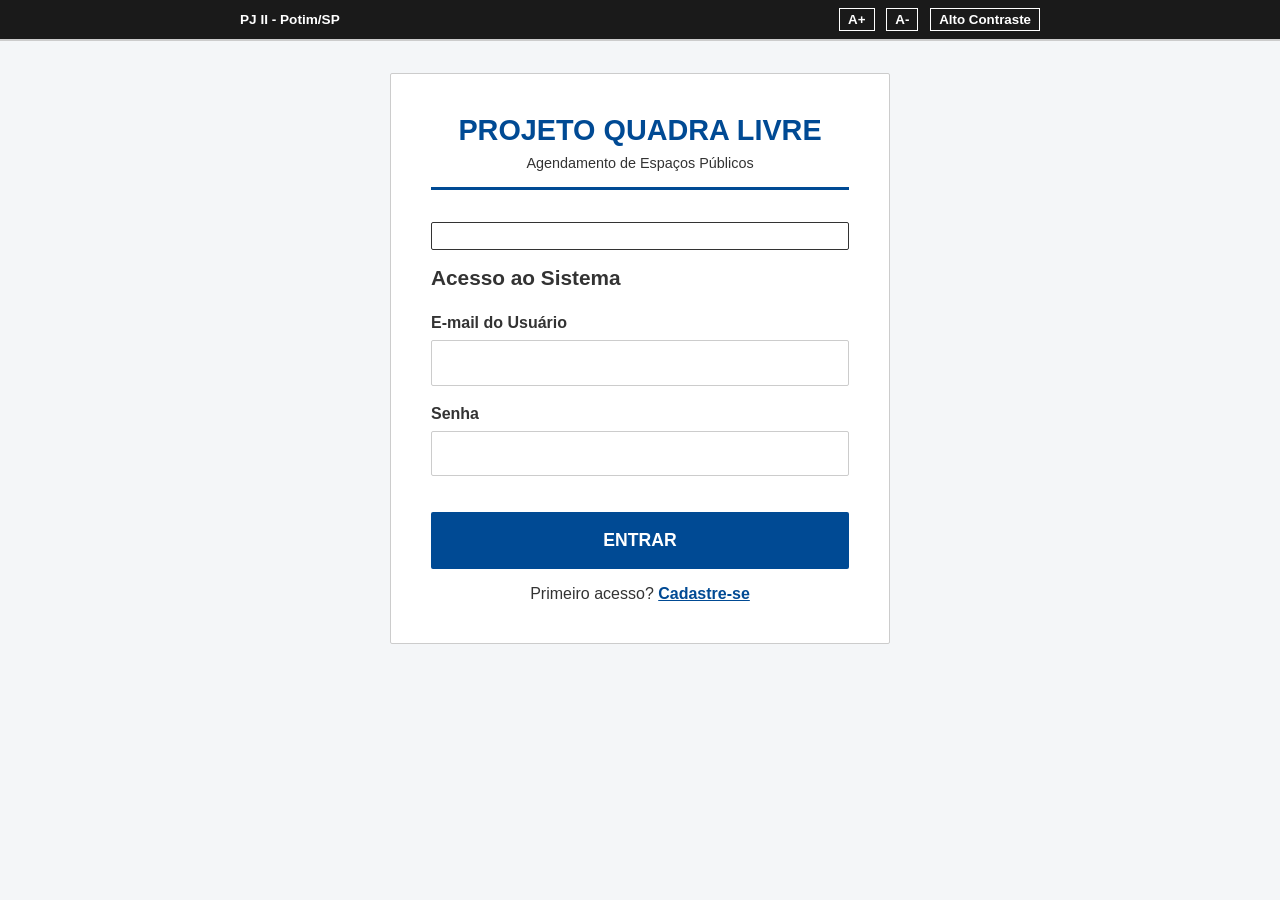
==== frontend/dashboard.html @ debc7e70 "ajuste de textos para apresentação do Projeto Integrador" ====
<!DOCTYPE html>
<html lang="pt-BR">
<head>
    <meta charset="UTF-8">
    <meta name="viewport" content="width=device-width, initial-scale=1.0">
    <title>Painel de Agendamento</title>
    <link rel="stylesheet" href="style.css">
</head>
<body>
    
    <!-- BARRA DE ACESSIBILIDADE GOVERNAMENTAL -->
    <div class="barra-acessibilidade">
        <div class="conteudo-acessibilidade">
            <span>Quadra Livre - Projeto Integrador II</span>
            <div class="botoes-acessibilidade">
                <button type="button" id="btn-aumentar-fonte" aria-label="Aumentar tamanho do texto">A+</button>
                <button type="button" id="btn-diminuir-fonte" aria-label="Diminuir tamanho do texto">A-</button>
                <button type="button" id="btn-alto-contraste" aria-label="Ativar Alto Contraste">Alto Contraste</button>
            </div>
        </div>
    </div>

    <main class="container" style="max-width: 800px;">
        <header>
            <h1>Agendamentos</h1>
            <p>Reserva de Quadras Comunitárias</p>
            <button id="btn-sair" class="btn-link" style="color: var(--error-color); margin-top: 1rem;">Voltar ao Login</button>
        </header>

        <div id="mensagem-status" aria-live="polite" class="status-escondido"></div>

        <section id="sessao-quadras" style="margin-bottom: 2rem; border: 1px solid var(--border-color); padding: 1rem;">
            <h2>Quadras Disponíveis</h2>
            <div id="lista-quadras">
                Carregando dados públicos...
            </div>
        </section>

        <section id="sessao-agendar" style="border: 1px solid var(--border-color); padding: 1rem;">
            <h2>Solicitação de Reserva</h2>
            <form id="form-agendamento">
                <div class="grupo-input">
                    <label for="select-quadra">Espaço Público</label>
                    <select id="select-quadra" required aria-required="true">
                        <option value="">Aguardando seleção...</option>
                    </select>
                </div>
                
                <div class="grupo-input">
                    <label for="data-agendamento">Data de Utilização</label>
                    <input type="date" id="data-agendamento" required aria-required="true">
                </div>

                <div id="container-horarios-ocupados" class="escondido" style="margin-bottom: 1.2rem; padding: 1rem; background-color: var(--input-bg); border: 2px dashed var(--error-color);">
                    <h3 style="font-size: 1rem; margin-bottom: 0.5rem; color: var(--error-color);">Horários já reservados neste dia:</h3>
                    <ul id="lista-horarios-ocupados" style="list-style-type: none; font-size: 0.9rem;">
                        <!-- Injetado via JS -->
                    </ul>
                </div>

                <div class="linha-dupla">
                    <div class="grupo-input metade">
                        <label for="hora-inicio">Início da Utilização</label>
                        <input type="time" id="hora-inicio" min="06:00" max="23:30" step="1800" required aria-required="true">
                    </div>
                    <div class="grupo-input metade">
                        <label for="hora-fim">Término da Utilização</label>
                        <input type="time" id="hora-fim" min="06:30" max="23:59" step="1800" required aria-required="true">
                    </div>
                </div>
                
                <button type="submit" class="btn-primario">Confirmar Solicitação</button>
            </form>
        </section>
    </main>

    <script src="acessibilidade.js"></script>
    <script src="dashboard.js"></script>
</body>
</html>
---- frontend/style.css ----
/* --- VARIÁVEIS INSTITUCIONAIS (Padrão Governo) --- */
:root {
    --bg-color: #f4f6f8;
    --text-color: #333333;
    --primary-color: #004a94;
    --primary-hover: #003366;
    --input-bg: #ffffff;
    --border-color: #cccccc;
    --error-color: #d32f2f;
    
    /* Cores da barra de acessibilidade */
    --barra-bg: #1a1a1a;
    --barra-text: #ffffff;
}

/* --- CLASSE DE ALTO CONTRASTE (Ativada via JS) --- */
body.alto-contraste {
    --bg-color: #000000;
    --text-color: #ffff00;
    --primary-color: #ffff00;
    --primary-hover: #ffffff;
    --input-bg: #000000;
    --border-color: #ffff00;
    --barra-bg: #000000;
    --barra-text: #ffff00;
}

/* --- RESET BÁSICO --- */
* {
    margin: 0;
    padding: 0;
    box-sizing: border-box;
    font-family: Arial, Helvetica, sans-serif;
}

body {
    background-color: var(--bg-color);
    color: var(--text-color);
    min-height: 100vh;
    display: flex;
    flex-direction: column;
    align-items: center;
}

/* --- BARRA DE ACESSIBILIDADE SUPERIOR --- */
.barra-acessibilidade {
    width: 100%;
    background-color: var(--barra-bg);
    color: var(--barra-text);
    padding: 0.5rem 1rem;
    display: flex;
    justify-content: center;
    border-bottom: 2px solid var(--border-color);
}

.conteudo-acessibilidade {
    width: 100%;
    max-width: 800px;
    display: flex;
    justify-content: space-between;
    align-items: center;
    font-size: 0.85rem;
    font-weight: bold;
}

.botoes-acessibilidade button {
    background: none;
    border: 1px solid var(--barra-text);
    color: var(--barra-text);
    padding: 0.2rem 0.5rem;
    margin-left: 0.5rem;
    cursor: pointer;
    font-weight: bold;
}

.botoes-acessibilidade button:hover, .botoes-acessibilidade button:focus {
    background-color: var(--barra-text);
    color: var(--barra-bg);
    outline: 2px solid var(--primary-color);
}

/* --- ESTRUTURA INSTITUCIONAL --- */
.container {
    background-color: var(--input-bg);
    padding: 2.5rem;
    border: 1px solid var(--border-color);
    border-radius: 2px;
    width: 100%;
    max-width: 500px;
    margin-top: 2rem;
    margin-bottom: 2rem;
}

header {
    text-align: center;
    margin-bottom: 2rem;
    padding-bottom: 1rem;
    border-bottom: 3px solid var(--primary-color);
}

header h1 {
    color: var(--primary-color);
    font-size: 1.8rem;
    text-transform: uppercase;
}

header p {
    font-size: 0.9rem;
    color: var(--text-color);
    margin-top: 0.5rem;
}

h2 {
    margin-bottom: 1.5rem;
    font-size: 1.3rem;
    color: var(--text-color);
}

/* --- FORMULÁRIOS --- */
.grupo-input {
    margin-bottom: 1.2rem;
}

.linha-dupla {
    display: flex;
    gap: 1rem;
}
.metade {
    flex: 1;
}

label {
    display: block;
    margin-bottom: 0.5rem;
    font-weight: bold;
}

input, select {
    width: 100%;
    padding: 0.8rem;
    border: 1px solid var(--border-color);
    border-radius: 2px;
    background-color: var(--input-bg);
    color: var(--text-color);
    font-size: 1rem;
}

input:focus, select:focus {
    outline: 3px solid var(--primary-color);
    border-color: var(--primary-color);
}

.btn-primario {
    width: 100%;
    padding: 1rem;
    background-color: var(--primary-color);
    color: #ffffff;
    border: 2px solid var(--primary-color);
    border-radius: 2px;
    font-size: 1.1rem;
    font-weight: bold;
    cursor: pointer;
    margin-top: 1rem;
    text-transform: uppercase;
}

.btn-primario:hover, .btn-primario:focus {
    background-color: var(--primary-hover);
}

body.alto-contraste .btn-primario {
    color: #000000;
}

.btn-link {
    background: none;
    border: none;
    color: var(--primary-color);
    text-decoration: underline;
    cursor: pointer;
    font-size: 1rem;
    font-weight: bold;
}

/* --- UTILITÁRIOS --- */
.escondido { display: none; }

#mensagem-status {
    margin-bottom: 1rem;
    padding: 0.8rem;
    border-radius: 2px;
    text-align: center;
    font-weight: bold;
    border: 1px solid;
}

.msg-erro {
    background-color: #ffebee;
    color: var(--error-color);
    border-color: var(--error-color);
}

.msg-sucesso {
    background-color: #e8f5e9;
    color: #2e7d32;
    border-color: #2e7d32;
}

body.alto-contraste .msg-erro, body.alto-contraste .msg-sucesso {
    background-color: #000000;
    color: #ffff00;
    border-color: #ffff00;
}

/* --- GRID DE QUADRAS COM IMAGEM (NOVO) --- */
.grid-quadras {
    display: grid;
    grid-template-columns: repeat(auto-fill, minmax(220px, 1fr));
    gap: 1.5rem;
    margin-top: 1rem;
}

.card-quadra {
    background-color: var(--input-bg);
    border: 1px solid var(--border-color);
    border-radius: 4px;
    overflow: hidden;
    display: flex;
    flex-direction: column;
}

.card-quadra img {
    width: 100%;
    height: 150px;
    object-fit: cover;
    border-bottom: 1px solid var(--border-color);
}

.card-quadra .info-quadra {
    padding: 1rem;
}

.card-quadra h3 {
    font-size: 1.1rem;
    color: var(--primary-color);
    margin-bottom: 0.5rem;
}

.card-quadra p {
    font-size: 0.9rem;
    margin-bottom: 0.3rem;
}

body.alto-contraste .card-quadra img {
    filter: grayscale(100%) contrast(120%);
}
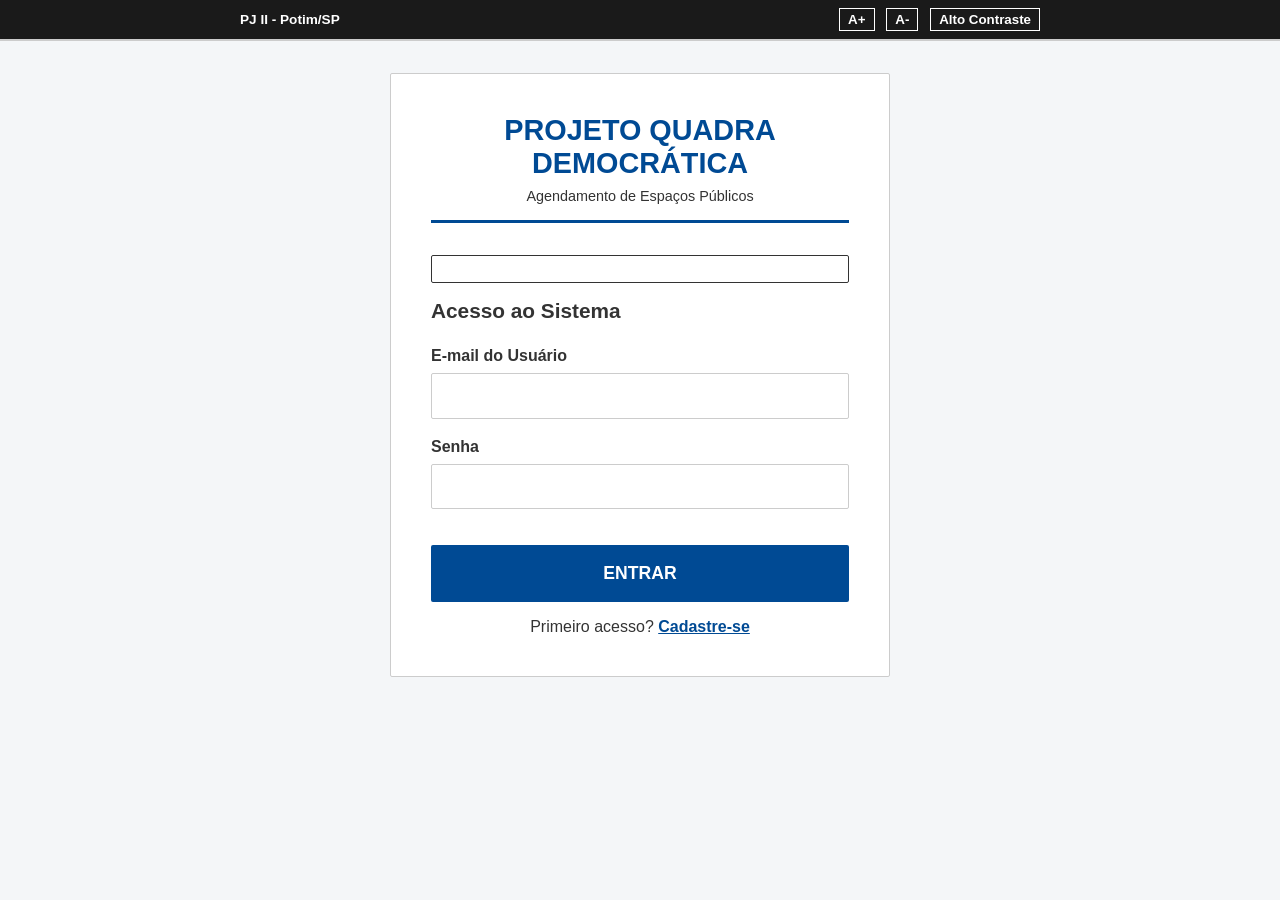
==== commit d49cbb75: "Atualização final" ====
--- a/frontend/dashboard.html
+++ b/frontend/dashboard.html
@@ -11,7 +11,7 @@
     <!-- BARRA DE ACESSIBILIDADE GOVERNAMENTAL -->
     <div class="barra-acessibilidade">
         <div class="conteudo-acessibilidade">
-            <span>Quadra Livre - Projeto Integrador II</span>
+            <span>Quadra Democrática - Projeto Integrador II</span>
             <div class="botoes-acessibilidade">
                 <button type="button" id="btn-aumentar-fonte" aria-label="Aumentar tamanho do texto">A+</button>
                 <button type="button" id="btn-diminuir-fonte" aria-label="Diminuir tamanho do texto">A-</button>
--- a/frontend/style.css
+++ b/frontend/style.css
@@ -1,4 +1,3 @@
-/* --- VARIÁVEIS INSTITUCIONAIS (Padrão Governo) --- */
 :root {
     --bg-color: #f4f6f8;
     --text-color: #333333;
@@ -13,7 +12,6 @@
     --barra-text: #ffffff;
 }
 
-/* --- CLASSE DE ALTO CONTRASTE (Ativada via JS) --- */
 body.alto-contraste {
     --bg-color: #000000;
     --text-color: #ffff00;
@@ -25,7 +23,6 @@
     --barra-text: #ffff00;
 }
 
-/* --- RESET BÁSICO --- */
 * {
     margin: 0;
     padding: 0;
@@ -253,4 +250,29 @@
 
 body.alto-contraste .card-quadra img {
     filter: grayscale(100%) contrast(120%);
+}
+
+/* ========================================== */
+/* CONFIGURAÇÕES DE IMPRESSÃO (TICKET)        */
+/* ========================================== */
+@media print {
+    /* Esconde explicitamente o conteúdo do site sem usar seletores complexos */
+    .barra-acessibilidade,
+    .container {
+        display: none !important;
+    }
+    
+    /* Garante que o ticket ocupa a folha A4 e remove margens da web */
+    #mensagem-status {
+        display: block !important;
+        width: 100% !important;
+        margin: 0 !important;
+        padding: 0 !important;
+        border: none !important;
+    }
+
+    /* Oculta o botão de imprimir no papel (não gasta tinta à toa) */
+    #mensagem-status button {
+        display: none !important;
+    }
 }
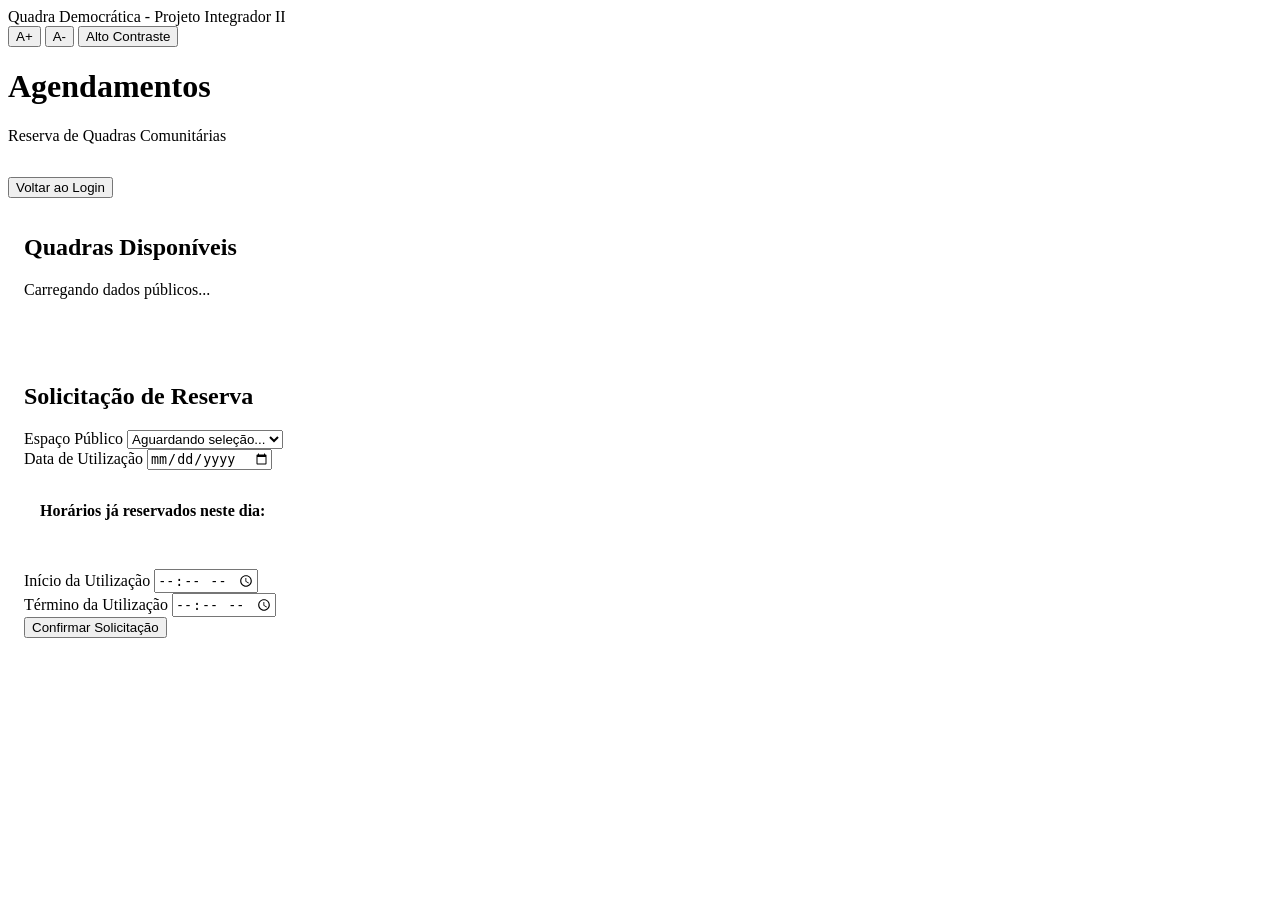
==== commit ff41e564: "Prepara aplicação unificada segura e implantação com PostgreSQL no Render" ====
--- a/frontend/dashboard.html
+++ b/frontend/dashboard.html
@@ -4,7 +4,7 @@
     <meta charset="UTF-8">
     <meta name="viewport" content="width=device-width, initial-scale=1.0">
     <title>Painel de Agendamento</title>
-    <link rel="stylesheet" href="style.css">
+    <link rel="stylesheet" href="/assets/style.css">
 </head>
 <body>
     
@@ -74,7 +74,7 @@
         </section>
     </main>
 
-    <script src="acessibilidade.js"></script>
-    <script src="dashboard.js"></script>
+    <script src="/assets/acessibilidade.js"></script>
+    <script src="/assets/dashboard.js"></script>
 </body>
 </html>
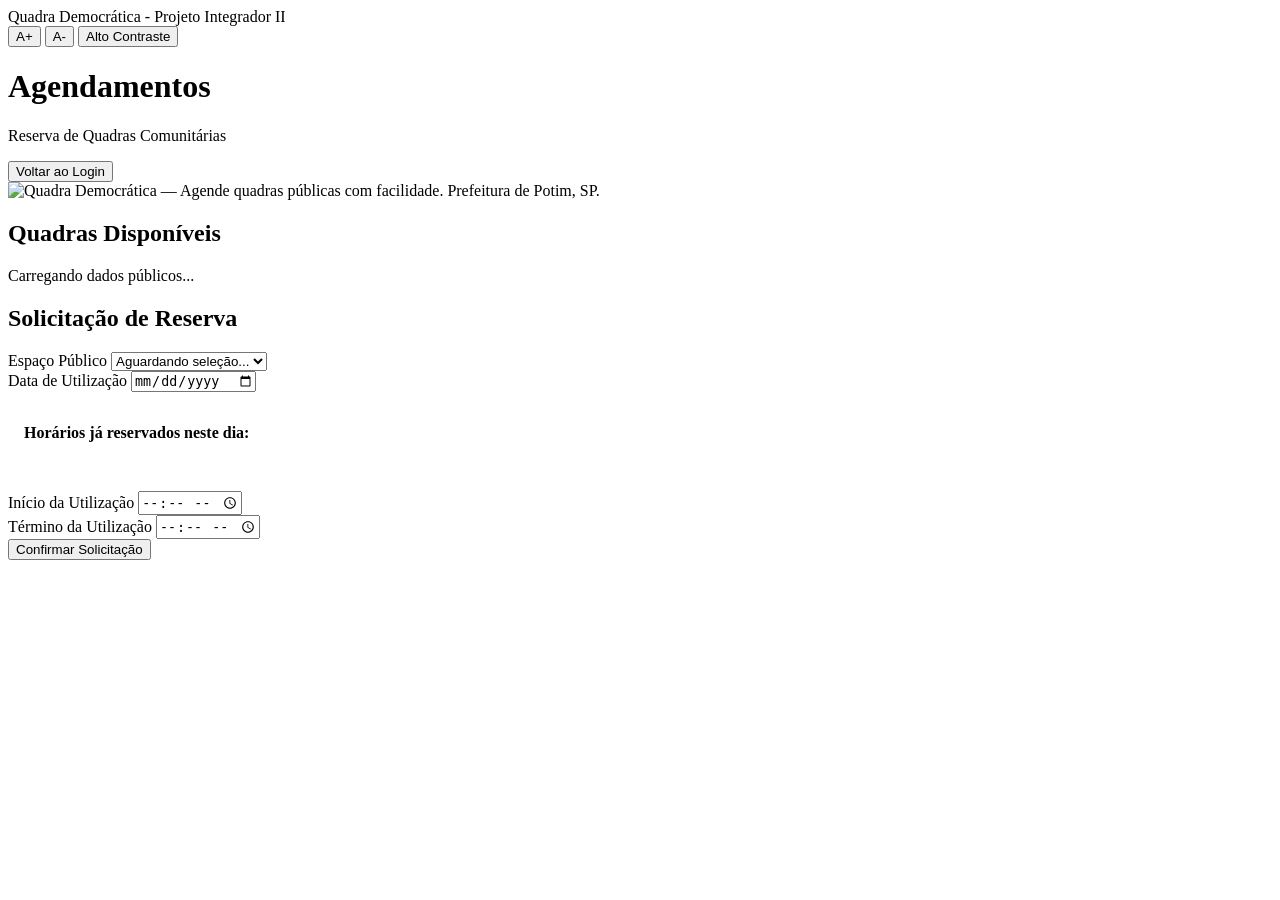
==== commit 4fb339de: "Renova o layout e a identidade visual do painel municipal" ====
--- a/frontend/dashboard.html
+++ b/frontend/dashboard.html
@@ -6,7 +6,7 @@
     <title>Painel de Agendamento</title>
     <link rel="stylesheet" href="/assets/style.css">
 </head>
-<body>
+<body class="painel-municipal">
     
     <!-- BARRA DE ACESSIBILIDADE GOVERNAMENTAL -->
     <div class="barra-acessibilidade">
@@ -20,23 +20,29 @@
         </div>
     </div>
 
-    <main class="container" style="max-width: 800px;">
-        <header>
+    <main class="container painel-container">
+        <header class="painel-cabecalho">
+            <div>
             <h1>Agendamentos</h1>
             <p>Reserva de Quadras Comunitárias</p>
-            <button id="btn-sair" class="btn-link" style="color: var(--error-color); margin-top: 1rem;">Voltar ao Login</button>
+            </div>
+            <button id="btn-sair" class="btn-link">Voltar ao Login</button>
         </header>
+
+        <div class="banner-municipal">
+            <img src="/assets/branding/banner-potim.png" width="2804" height="561" alt="Quadra Democrática — Agende quadras públicas com facilidade. Prefeitura de Potim, SP." fetchpriority="high">
+        </div>
 
         <div id="mensagem-status" aria-live="polite" class="status-escondido"></div>
 
-        <section id="sessao-quadras" style="margin-bottom: 2rem; border: 1px solid var(--border-color); padding: 1rem;">
+        <section id="sessao-quadras" class="secao-quadras">
             <h2>Quadras Disponíveis</h2>
             <div id="lista-quadras">
                 Carregando dados públicos...
             </div>
         </section>
 
-        <section id="sessao-agendar" style="border: 1px solid var(--border-color); padding: 1rem;">
+        <section id="sessao-agendar" class="secao-reserva">
             <h2>Solicitação de Reserva</h2>
             <form id="form-agendamento">
                 <div class="grupo-input">
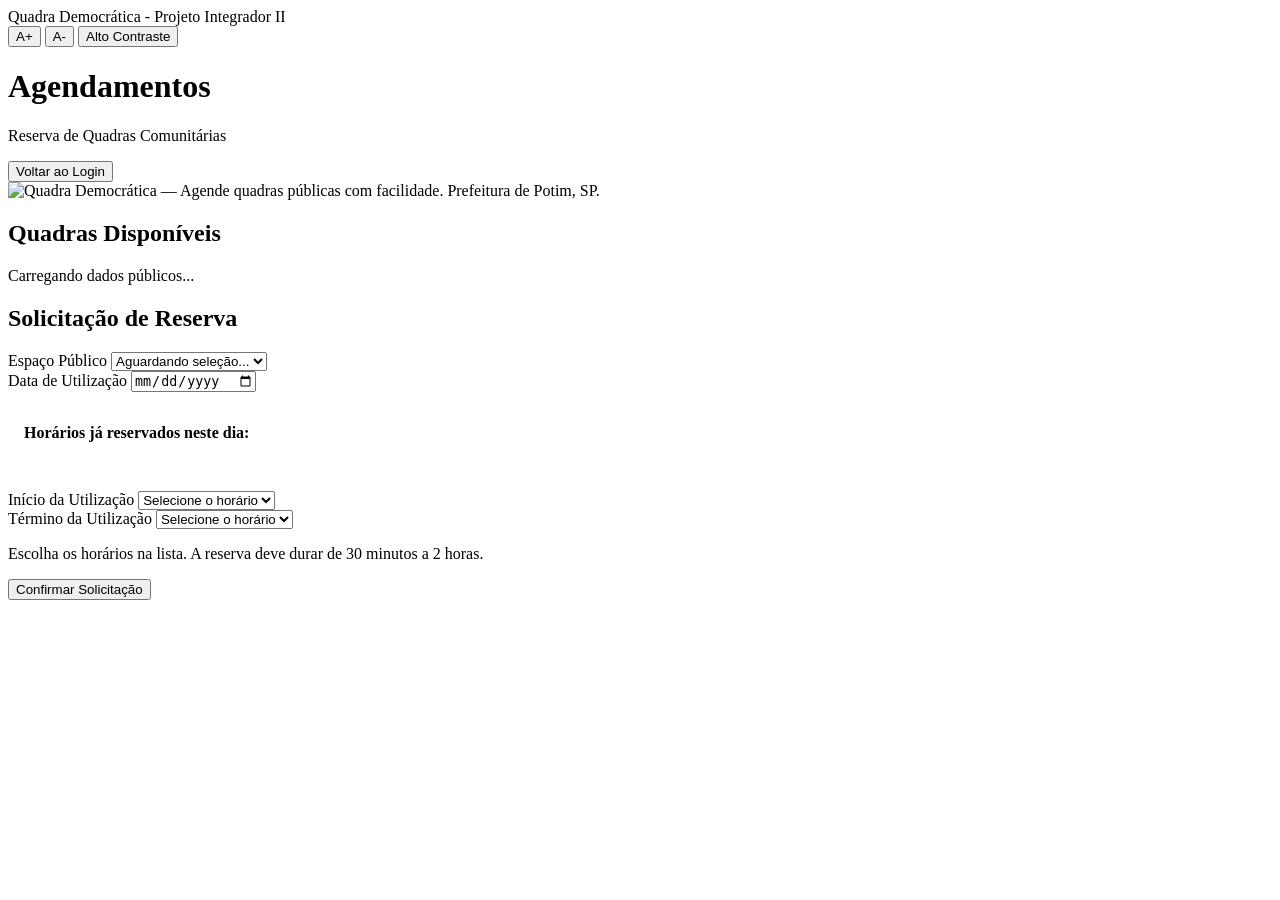
==== commit d6bed2b3: "Usa listas de horários para evitar controles cortados no Android" ====
--- a/frontend/dashboard.html
+++ b/frontend/dashboard.html
@@ -67,14 +67,15 @@
                 <div class="linha-dupla">
                     <div class="grupo-input metade">
                         <label for="hora-inicio">Início da Utilização</label>
-                        <input type="time" id="hora-inicio" min="06:00" max="23:30" step="1800" required aria-required="true">
+                        <select id="hora-inicio" required aria-required="true" aria-describedby="ajuda-horarios"><option value="">Selecione o horário</option><option value="06:00">06:00</option><option value="06:30">06:30</option><option value="07:00">07:00</option><option value="07:30">07:30</option><option value="08:00">08:00</option><option value="08:30">08:30</option><option value="09:00">09:00</option><option value="09:30">09:30</option><option value="10:00">10:00</option><option value="10:30">10:30</option><option value="11:00">11:00</option><option value="11:30">11:30</option><option value="12:00">12:00</option><option value="12:30">12:30</option><option value="13:00">13:00</option><option value="13:30">13:30</option><option value="14:00">14:00</option><option value="14:30">14:30</option><option value="15:00">15:00</option><option value="15:30">15:30</option><option value="16:00">16:00</option><option value="16:30">16:30</option><option value="17:00">17:00</option><option value="17:30">17:30</option><option value="18:00">18:00</option><option value="18:30">18:30</option><option value="19:00">19:00</option><option value="19:30">19:30</option><option value="20:00">20:00</option><option value="20:30">20:30</option><option value="21:00">21:00</option><option value="21:30">21:30</option><option value="22:00">22:00</option><option value="22:30">22:30</option><option value="23:00">23:00</option></select>
                     </div>
                     <div class="grupo-input metade">
                         <label for="hora-fim">Término da Utilização</label>
-                        <input type="time" id="hora-fim" min="06:30" max="23:59" step="1800" required aria-required="true">
+                        <select id="hora-fim" required aria-required="true" aria-describedby="ajuda-horarios"><option value="">Selecione o horário</option><option value="06:30">06:30</option><option value="07:00">07:00</option><option value="07:30">07:30</option><option value="08:00">08:00</option><option value="08:30">08:30</option><option value="09:00">09:00</option><option value="09:30">09:30</option><option value="10:00">10:00</option><option value="10:30">10:30</option><option value="11:00">11:00</option><option value="11:30">11:30</option><option value="12:00">12:00</option><option value="12:30">12:30</option><option value="13:00">13:00</option><option value="13:30">13:30</option><option value="14:00">14:00</option><option value="14:30">14:30</option><option value="15:00">15:00</option><option value="15:30">15:30</option><option value="16:00">16:00</option><option value="16:30">16:30</option><option value="17:00">17:00</option><option value="17:30">17:30</option><option value="18:00">18:00</option><option value="18:30">18:30</option><option value="19:00">19:00</option><option value="19:30">19:30</option><option value="20:00">20:00</option><option value="20:30">20:30</option><option value="21:00">21:00</option><option value="21:30">21:30</option><option value="22:00">22:00</option><option value="22:30">22:30</option><option value="23:00">23:00</option><option value="23:30">23:30</option></select>
                     </div>
                 </div>
                 
+                <p id="ajuda-horarios" class="ajuda-horarios">Escolha os horários na lista. A reserva deve durar de 30 minutos a 2 horas.</p>
                 <button type="submit" class="btn-primario">Confirmar Solicitação</button>
             </form>
         </section>
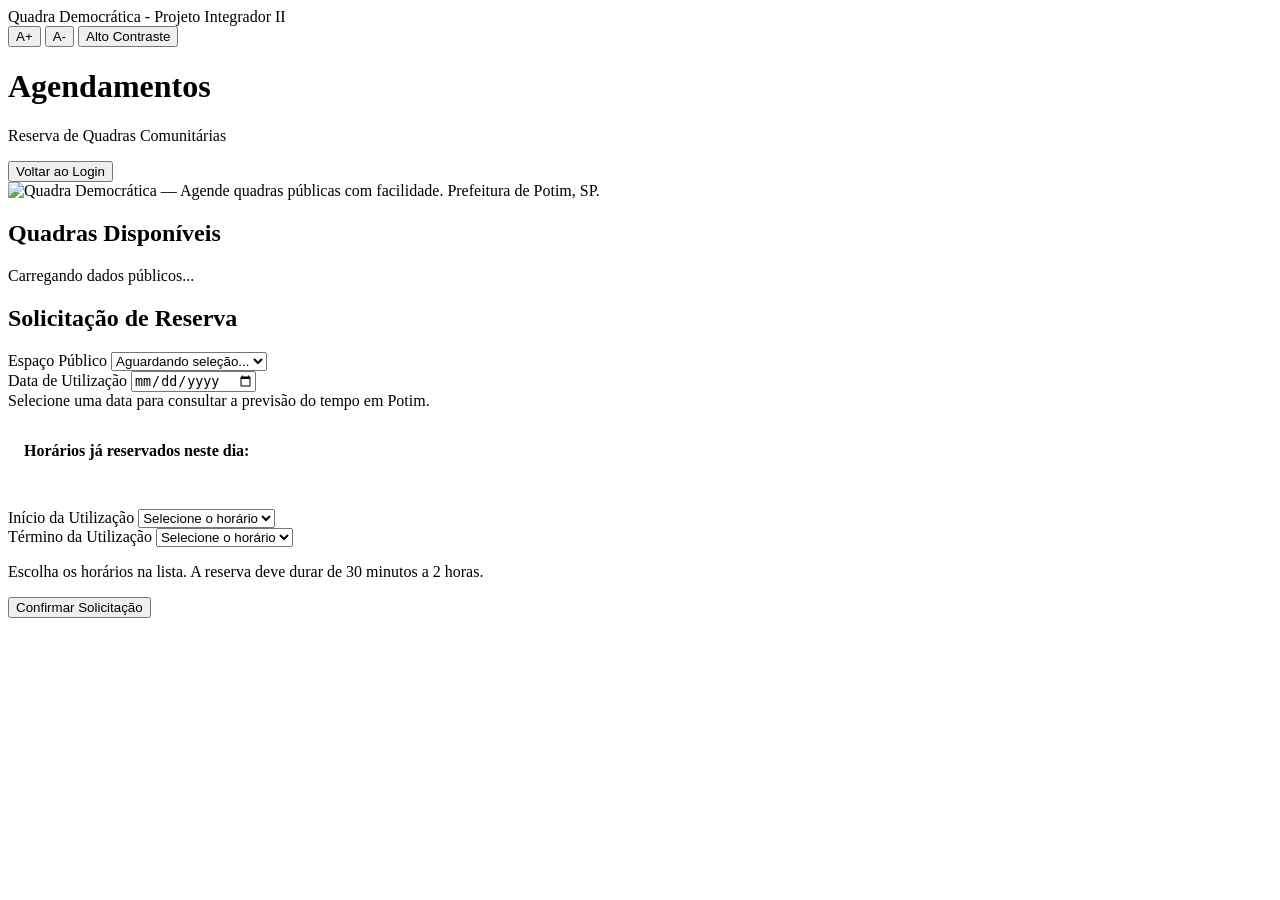
==== commit 2b119ff0: "Adiciona previsão do tempo e comentários nas quadras" ====
--- a/frontend/dashboard.html
+++ b/frontend/dashboard.html
@@ -57,6 +57,8 @@
                     <input type="date" id="data-agendamento" required aria-required="true">
                 </div>
 
+                <aside id="previsao-tempo" class="cartao-previsao" aria-live="polite">Selecione uma data para consultar a previsão do tempo em Potim.</aside>
+
                 <div id="container-horarios-ocupados" class="escondido" style="margin-bottom: 1.2rem; padding: 1rem; background-color: var(--input-bg); border: 2px dashed var(--error-color);">
                     <h3 style="font-size: 1rem; margin-bottom: 0.5rem; color: var(--error-color);">Horários já reservados neste dia:</h3>
                     <ul id="lista-horarios-ocupados" style="list-style-type: none; font-size: 0.9rem;">
@@ -84,4 +86,4 @@
     <script src="/assets/acessibilidade.js"></script>
     <script src="/assets/dashboard.js"></script>
 </body>
-</html>+</html>
